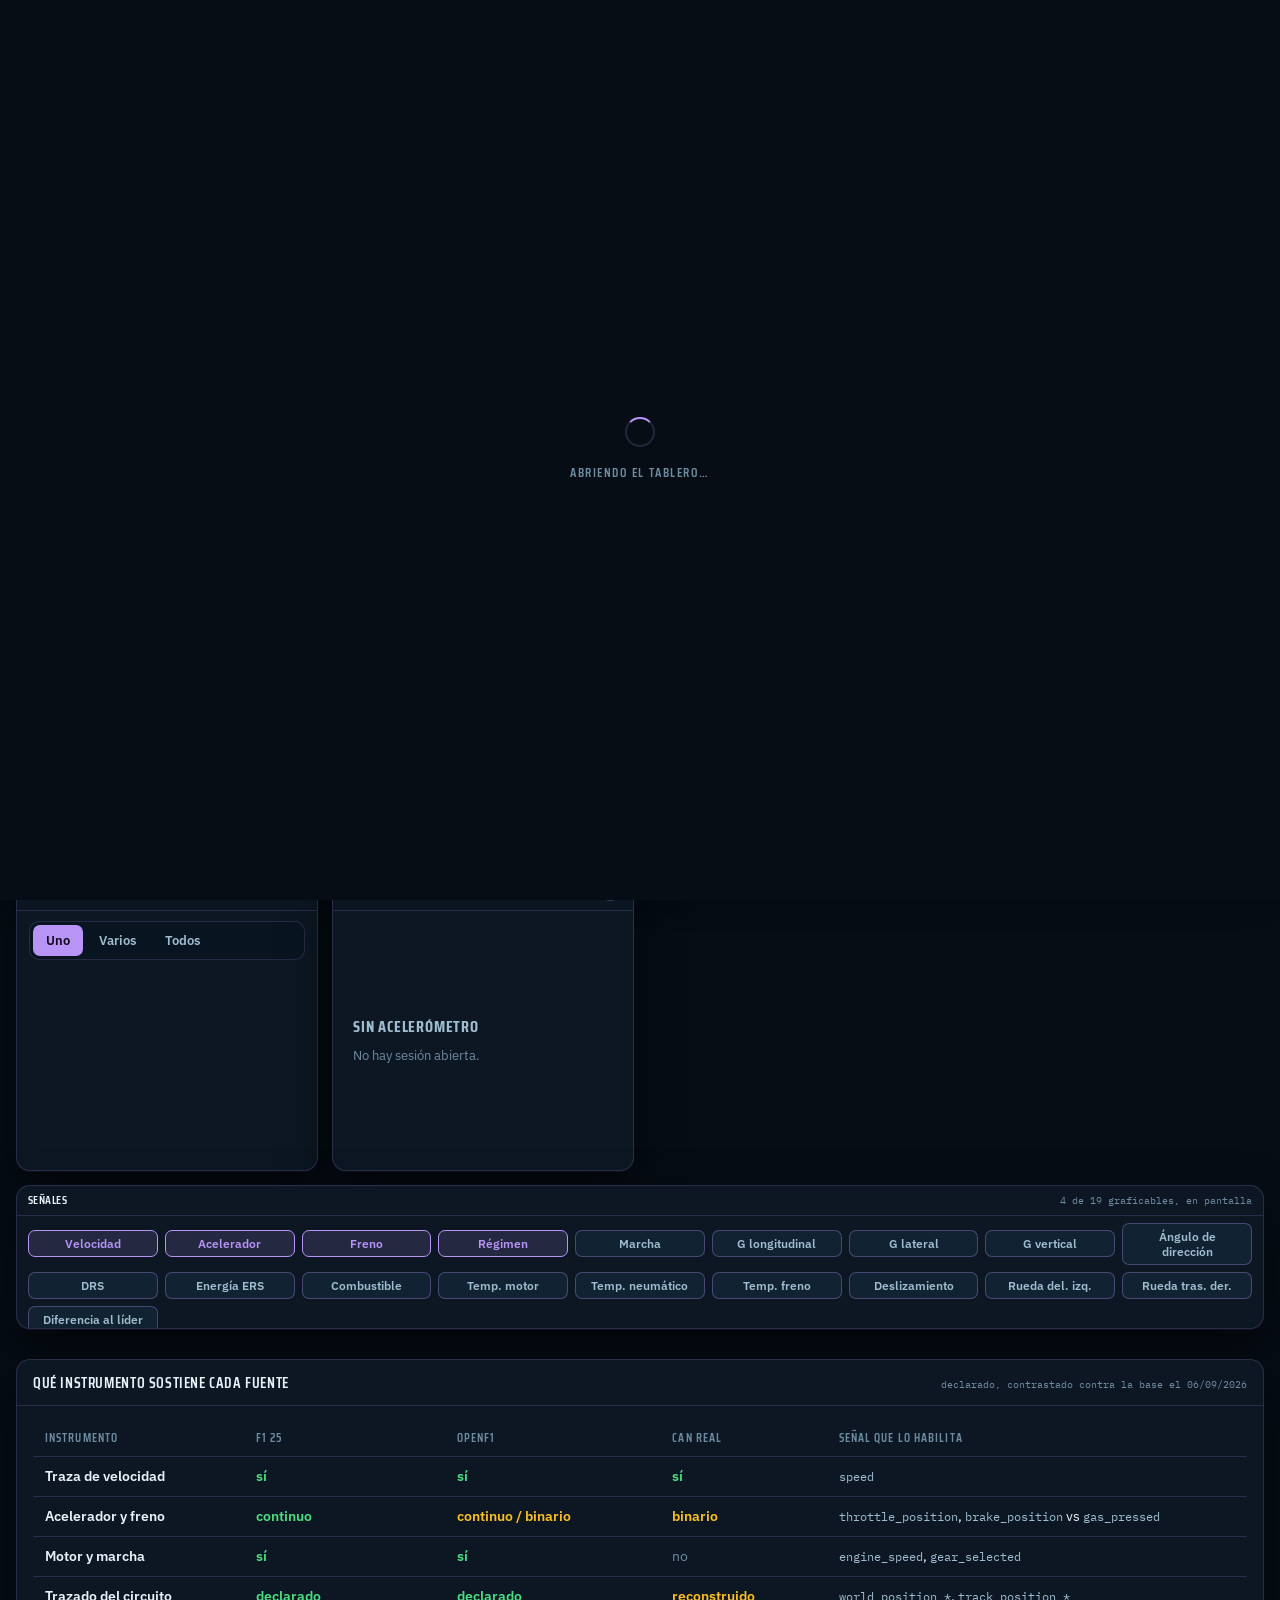
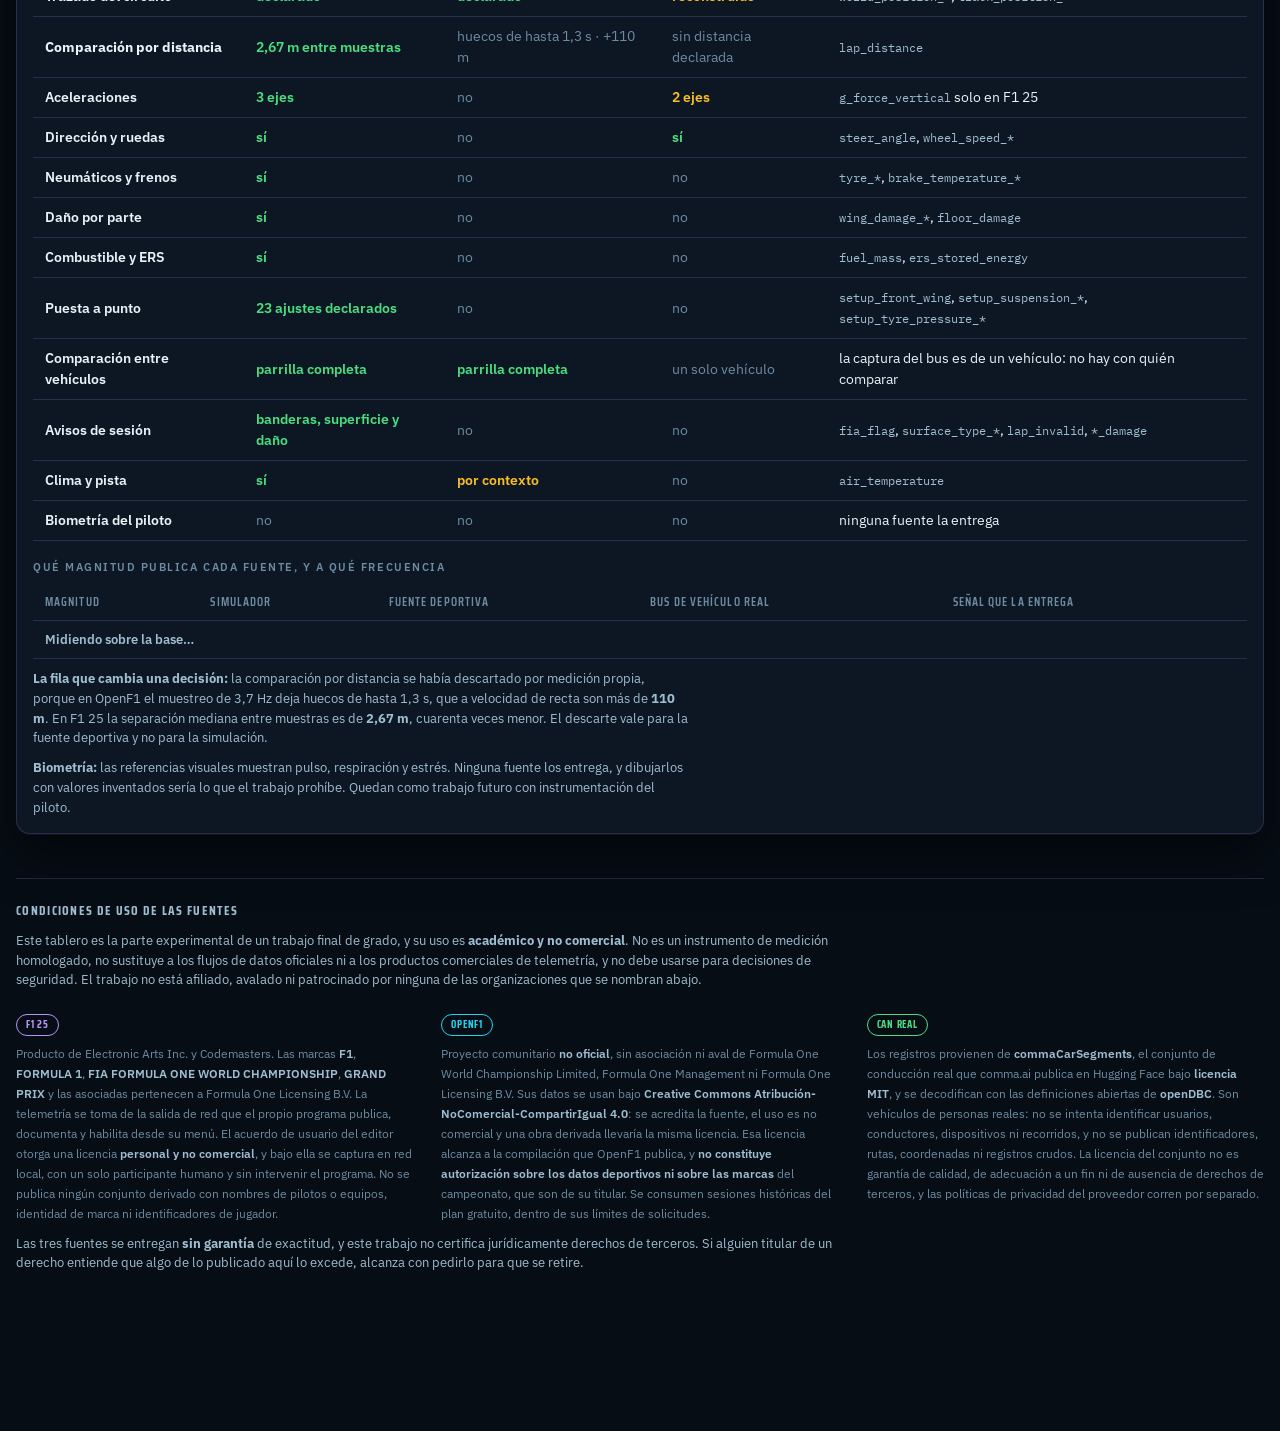
==== dashboard/index.html @ 6fd6920e "feat(tablero): the sector table, and the delta panel that never ran The sectors go in the pilot comp" ====
<!doctype html>
<html lang="es">
<head>
<meta charset="utf-8">
<meta name="viewport" content="width=device-width, initial-scale=1">
<title>Banco de instrumentos</title>
<link rel="stylesheet" href="https://fonts.googleapis.com/css2?family=Saira+Condensed:wght@500;600;700&family=IBM+Plex+Sans:wght@400;500;600&family=IBM+Plex+Mono:wght@400;500;600&display=swap">
<!-- LA HOJA SE PIDE CON VERSION, POR LA MISMA RAZON QUE EL GUION.
     El backend manda `Cache-Control: no-cache` ---ver `TableroQueSeRevalida`---
     y eso alcanza contra el cache del navegador. No alcanza contra la red de
     distribucion que hay delante: medido el 2026-09-12 sobre el sitio publico,
     la respuesta llega con `cache-control: max-age=14400`, o sea cuatro horas de
     hoja vieja puestas por el intermediario.

     Y una hoja vieja con un guion nuevo es **peor que todo viejo**: el guion
     escribe `--alto-de-fila` y anchos en unidades de ocho columnas, y la hoja
     vieja dibuja cuatro. Se vio asi: la regla aplicada decia
     «1.02fr 0.88fr 1.22fr 1.1fr» mientras el disco de la Raspberry y la
     respuesta de la API ya tenian la nueva.

     Una direccion que cambia no se puede servir de una entrada vieja. Se escribe
     con `document.write` y no creando el elemento a mano para conservar la
     semantica de la etiqueta que reemplaza: bloquea el analizador aca, en el
     encabezado, de modo que la pagina no se dibuja sin estilos. -->
<script>
  document.write('<li' + 'nk rel="stylesheet" href="styles.css?v=' + Date.now() + '">');
</script>
</head>
<body>

<!-- ================= EL VELO DE ARRANQUE =================
     Entre que la pagina pinta y que el tablero tiene algo que mostrar se ven
     veinte paneles vacios con rayas, y eso no se lee como «esta cargando»:
     se lee como un tablero roto.

     VIENE TAPADO EN EL MARCADO, no lo abre el guion. Si el velo naciera abierto
     y `app.js` lo cerrara, habria un destello de tablero vacio entre el primer
     pintado y la primera linea del guion, que es exactamente lo que se quiere
     evitar.

     EL TECHO ESTA ACA Y NO EN `app.js` A PROPOSITO. Un velo que solo `app.js`
     sabe levantar deja la pagina tapada para siempre el dia que ese archivo no
     cargue ---un error de red, un cambio que lo rompa--- y una pagina tapada es
     peor que una rota, porque no se ve que esta rota. Este guion es en linea:
     corre si o si, antes de pedir nada.
     ============================================================ -->
<div class="velo-arranque" id="velo-de-arranque" data-abierto="si"
     role="status" aria-live="polite">
  <div class="giro-arranque" aria-hidden="true"></div>
  <p>Abriendo el tablero…</p>
</div>
<script>
  setTimeout(function () {
    var v = document.getElementById("velo-de-arranque");
    if (!v) return;
    v.dataset.abierto = "no";
    v.hidden = true;
  }, 35000);
</script>

<div class="lienzo">

  <p class="aviso-descarga" id="aviso-descarga" role="status" aria-live="polite" data-visible="no"></p>

  <!-- La nota se lee una vez y despues estorba: cada pixel que ocupa es un
       pixel que le falta a la cabina, que tiene que entrar en la ventana.
       Queda a un clic, plegada. -->
  <!-- El estado de la conexion con la API. Es lo primero que hay que saber:
       si el tablero no puede hablar con el backend, todo lo demas es ruido. -->
  <p class="estado-api" id="estado-api" role="status" aria-live="polite" hidden></p>

  <div class="barra">
    <div class="marca">
      <p class="eyebrow" id="marca-eyebrow">Banco de instrumentos</p>
      <h1 id="marca-titulo">Sin sesión</h1>
    </div>
    <div class="grupo-control">
      <p class="eyebrow">Fuente</p>
      <div class="segmentado" id="sel-fuente" role="group" aria-label="Fuente de datos">
        <button type="button" data-fuente="f1" aria-pressed="true">F1 25</button>
        <button type="button" data-fuente="openf1" aria-pressed="false">OpenF1</button>
        <button type="button" data-fuente="can" aria-pressed="false">CAN real</button>
      </div>
    </div>
    <div class="grupo-control">
      <p class="eyebrow">Tema</p>
      <div class="segmentado" id="sel-tema" role="group" aria-label="Tema visual">
        <button type="button" data-tema="claro" aria-pressed="false">Claro</button>
        <button type="button" data-tema="oscuro" aria-pressed="true">Oscuro</button>
      </div>
    </div>
  </div>

  <!-- ciclo de vida del modo -->
  <div class="ciclo">
    <div class="estado-sesion">
      <span class="pastilla" id="pastilla-estado">sin datos</span>
      <span class="detalle" id="detalle-estado"></span>
    </div>
    <button class="boton" id="btn-accion" type="button"></button>
    <button class="boton secundario" id="btn-abrir" type="button">Abrir sesión guardada</button>
    <!-- Solo aparece cuando la sesion guarda mas de una adquisicion: dice cual
         etapa se esta mirando y sirve para cambiarla sin recargar. -->
    <button class="boton secundario" id="btn-corrida" type="button" hidden></button>
    <button class="boton secundario" id="btn-comparar" type="button">Comparar pilotos</button>
    <button class="boton peligro" id="btn-limpiar" type="button">Limpiar sesión</button>
    <!-- ORDENAR EL TABLERO. Entra en un modo aparte en vez de dejar arrastrar
         siempre: un panel que se mueve cuando uno queria hacer clic en el es
         peor que uno que no se mueve. Dentro del modo, «Guardar» escribe y
         «Cancelar» vuelve a lo de antes, que es lo que hace que probar no
         cueste nada. -->
    <button class="boton secundario" id="btn-editar-tablero" type="button"
            aria-pressed="false">Editar widgets</button>
    <button class="boton" id="btn-guardar-tablero" type="button" hidden>Guardar cambios</button>
    <!-- DESHACER Y REHACER. Cancelar vuelve al principio: veinte arrastres bien
         y uno mal cuestan los veintiuno. Esto devuelve un paso, que es lo que
         alguien quiere cuando se le fue la mano con el tirador. Se apagan en vez
         de esconderse: deshacer se aprieta varias veces seguidas y un boton que
         desaparece corre de sitio a los de al lado. -->
    <button class="boton secundario" id="btn-deshacer-tablero" type="button" hidden
            title="Deshacer el último cambio (Ctrl+Z)" aria-label="Deshacer">&#8630; Deshacer</button>
    <button class="boton secundario" id="btn-rehacer-tablero" type="button" hidden
            title="Rehacer (Ctrl+Mayús+Z)" aria-label="Rehacer">&#8631; Rehacer</button>
    <!-- Restablecer deja el borrador como viene de fabrica **sin guardarlo**:
         asi «Cancelar» tambien deshace el restablecer. -->
    <button class="boton secundario" id="btn-restablecer-tablero" type="button" hidden
            title="Volver a las posiciones y tamaños originales">Restablecer</button>
    <button class="boton secundario" id="btn-cancelar-tablero" type="button" hidden>Cancelar</button>
    <!-- LO QUE SE QUITO, PARA PODER TRAERLO. Es la contrapartida de que el panel
         quitado desaparezca de la grilla: sin esta lista, quitar seria
         irreversible desde la pantalla. Se llena desde `pintarQuitados` y no
         esta cuando no hay ninguno. -->
    <div class="quitados" id="widgets-quitados" hidden></div>
  </div>

  <!-- ============================================================
       A QUIEN ESCUCHAR
       ------------------------------------------------------------
       Solo aparece mientras se escucha, y solo cuando el juego ya dijo
       quienes corren: los nombres llegan en el paquete de participantes,
       unos segundos despues de que la sesion arranca, de modo que antes de
       eso no hay lista que ofrecer.
       ============================================================ -->
  <div class="elige-escucha" id="elige-escucha" hidden>
    <p class="eyebrow">A quién escuchar</p>
    <div class="pilotos-escucha" id="pilotos-escucha"></div>
    <span class="nota-escucha" id="nota-escucha"></span>
  </div>

  <!-- ============================================================
       TRANSPORTE
       ------------------------------------------------------------
       Una sesion guardada se recorre; un flujo en vivo, no. Son dos modos
       de uso distintos y la interfaz tiene que decir en cual esta: sin eso,
       quien mira no sabe si el numero que ve esta pasando ahora o paso el
       martes, que es la diferencia entre operar y analizar.
       ============================================================ -->
  <div class="transporte" id="transporte" data-modo="reproduccion">

    <!-- Modo reproduccion: la sesion se recorre. -->
    <div class="mandos" id="mandos-reproduccion">
      <button class="boton-transporte" id="tr-atras" type="button"
              title="Retroceder 10 segundos" aria-label="Retroceder 10 segundos">
        <svg viewBox="0 0 16 16" aria-hidden="true"><path d="M13 3 L6 8 L13 13 Z M4 3 v10" /></svg>
      </button>
      <button class="boton-transporte grande" id="tr-play" type="button"
              aria-label="Reproducir" aria-pressed="false">
        <svg viewBox="0 0 16 16" aria-hidden="true" id="icono-play"><path d="M4 2 L14 8 L4 14 Z" /></svg>
      </button>
      <button class="boton-transporte" id="tr-adelante" type="button"
              title="Adelantar 10 segundos" aria-label="Adelantar 10 segundos">
        <svg viewBox="0 0 16 16" aria-hidden="true"><path d="M3 3 L10 8 L3 13 Z M12 3 v10" /></svg>
      </button>

      <div class="linea-tiempo">
        <!-- Diez mil pasos y no mil: sobre una sesion de treinta y cinco
             minutos, mil pasos hacen que el cursor salte una vez cada dos
             segundos en vez de deslizarse. -->
        <input type="range" id="tr-cabezal" min="0" max="10000" value="0" step="1"
               aria-label="Posición en la sesión">
        <div class="marcas-tiempo" id="marcas-tiempo"></div>
      </div>

      <div class="reloj">
        <b id="tr-posicion">0 m</b>
        <span id="tr-total"></span>
      </div>

      <!-- Una carrera de veintidos vueltas dura treinta y cinco minutos: a 1×
           nadie la mira entera. 10× la deja en tres minutos y medio, que es
           el paso al que se busca «donde pasó algo». 0,5× es el contrario:
           el paso al que se mira una frenada. -->
      <!-- Cuanto del pasado se ve en cada grafico. Vive en la barra de
           reproduccion porque es una decision sobre el tiempo, como la
           velocidad: una dice a que ritmo avanza, la otra cuanto se recuerda. -->
      <div class="segmentado" id="tr-ventana" role="group" aria-label="Ventana de los gráficos">
        <button type="button" data-ventana="300" aria-pressed="false">300 m</button>
        <button type="button" data-ventana="1200" aria-pressed="true">1,2 km</button>
        <button type="button" data-ventana="3000" aria-pressed="false">3 km</button>
        <button type="button" data-ventana="0" aria-pressed="false">vuelta</button>
      </div>

      <div class="segmentado" id="tr-velocidad" role="group" aria-label="Velocidad de reproducción">
        <button type="button" data-vel="0.5" aria-pressed="false">0,5×</button>
        <button type="button" data-vel="1" aria-pressed="true">1×</button>
        <button type="button" data-vel="2" aria-pressed="false">2×</button>
        <button type="button" data-vel="4" aria-pressed="false">4×</button>
        <button type="button" data-vel="10" aria-pressed="false">10×</button>
      </div>
    </div>

    <!-- Modo en vivo: no hay nada que recorrer. -->
    <div class="mandos vivo" id="mandos-vivo">
      <span class="senal-vivo"><i></i>En vivo</span>
      <span class="detalle-vivo" id="detalle-vivo"></span>
      <span class="nota-vivo">Un flujo en vivo no se rebobina: lo que pasó ya se
        está guardando y se puede recorrer después, desde «Abrir sesión guardada».</span>
    </div>

    <div class="mandos vacio" id="mandos-vacio">
      <span class="detalle-vivo">Sin sesión abierta. Elegí una guardada o empezá a escuchar.</span>
    </div>

    <!-- Fuera de los tres modos: la cabina se amplía se esté reproduciendo,
         escuchando en vivo o sin sesión. -->
    <button class="boton-transporte cabina-completa" id="btn-cabina" type="button"
            aria-pressed="false" title="Ver en pantalla completa"
            aria-label="Pantalla completa">
      <svg viewBox="0 0 16 16" aria-hidden="true" fill="none" stroke="currentColor"
           stroke-width="1.6" stroke-linecap="round" stroke-linejoin="round">
        <path d="M2 6 V2 h4 M14 6 V2 h-4 M2 10 v4 h4 M14 10 v4 h-4"></path>
      </svg>
    </button>
  </div>

  <!-- ============================================================
       UNA SOLA GRILLA
       ------------------------------------------------------------
       Antes habia tres columnas fijas y un panel apilado con todos los
       canales juntos. Eso obligaba a leer los graficos en una sola
       tira y dejaba el resto de los instrumentos lejos.

       Ahora todo ---auto, circuito, clima, medidores y un grafico por
       senal--- son celdas de la misma grilla. Los graficos quedan
       repartidos entre los demas instrumentos, y cuantos hay lo decide
       la fuente: la simulacion llena la grilla, el bus la deja corta.
       ============================================================ -->
  <!-- ============================================================
       LA CABINA
       ------------------------------------------------------------
       QUE TIENE QUE ENTRAR EN UNA PANTALLA.

       Mientras la sesion se reproduce, lo que se lee no es un panel: es la
       relacion entre varios. Una salida de pista se entiende mirando a la vez
       donde estaba el vehiculo, que decia el acelerometro, que hizo el
       acelerador y que aviso salto. Si para ver esas cuatro cosas hay que
       desplazar la pagina, cuando se llega a la cuarta ya paso el momento: la
       lectura en tiempo real deja de ser posible y el tablero se convierte en
       un archivo que se hojea.

       Por eso estas cuatro ---trazado, graficos, aceleraciones y avisos, mas
       el cronometraje que las ubica--- entran juntas en un alto fijo, atado a
       la altura de la ventana. Todo lo que se consulta de a ratos ---el
       esquema del vehiculo, el banco de motor, el clima, la lista de
       vehiculos--- queda abajo, donde se lo busca cuando hace falta.

       El boton «Cabina completa» de la barra la lleva a ocupar la ventana
       entera, para cuando lo unico que se esta haciendo es mirar la carrera.
       ============================================================ -->
  <!-- UN SOLO TABLERO, DE CUATRO COLUMNAS Y FILAS DE ALTO FIJO.
       Habia dos contenedores: la cabina ---ajustada a la ventana para que nada
       scrollease--- y el tablero de abajo. Ahora son uno y editable: cada panel
       declara cuantas columnas y cuantas filas ocupa, y eso se guarda.

       EL ALTO SIGUE SIENDO IMPUESTO, Y ES A PROPOSITO. Sesenta y nueve reglas
       de estilo viven dentro de estos paneles diciendo `flex: 1`,
       `min-height: 0` o `height: 100%`, que es la forma de escribir «lleno el
       alto que me den». Estan asi porque la cabina repartia el alto de la
       ventana. Con filas de alto libre ese alto no existe y esas reglas
       colapsan o desbordan ---medido: el trazado pedia 313 px en una fila de
       145---. Lo que cambio no es que haya un alto impuesto: es que ahora lo
       elige quien mira, en filas.

       La clase `cabina` se conserva porque esas mismas reglas dependen de ella
       y son aspecto, no ubicacion. Renombrarla habria sido reescribirlas para
       no cambiar nada de lo que se ve. -->
  <div class="cabina rejilla-editable" id="tablero" data-pantalla="normal">

    <!-- Dónde está y en qué vuelta va. -->
    
      <section class="instrumento pista en-cabina" data-panel="trazado">
      <header><h2>Trazado</h2><span class="fuente-canal" id="canal-pista"></span>
        <span class="acciones-grafico">
          <button class="boton-icono" id="btn-ampliar-trazado" type="button"
                  title="Ampliar el trazado" aria-label="Ampliar el trazado">
            <svg viewBox="0 0 16 16" fill="none" stroke="currentColor" stroke-width="1.6"
                 stroke-linecap="round" stroke-linejoin="round">
              <path d="M9.5 2 h4.5 v4.5 M6.5 14 H2 V9.5 M14 2 L9 7 M2 14 L7 9"></path>
            </svg>
          </button>
        </span></header>
      <div class="cuerpo-instrumento">
        <svg viewBox="0 0 360 170" role="img"
             aria-label="Trazado real del circuito, acostado sobre su eje principal">
          <path class="trazado" id="linea-pista" d=""></path>
          <g id="marcas-pista"></g>
        </svg>
        <div class="leyenda-curvas" id="leyenda-curvas"></div>
        <!-- Con que señal se pinta el recorrido, cuando la forma es derivada.
             Vacío y oculto en las fuentes que traen un circuito medido. -->
        <!-- Lo unico que permite contrastar una forma que sale de integrar: el
             ancho de via que deducen la guiñada y las cuatro ruedas por
             separado. Vacio y oculto cuando la forma es medida. -->
        <p class="validacion-forma" id="validacion-recorrido"></p>
        <div class="elige-senal-recorrido" id="elige-senal-recorrido" role="group"
             aria-label="Señal con la que se pinta el recorrido"></div>
        <p class="leyenda-recorrido" id="leyenda-recorrido"></p>
        <div class="globo-curva" id="globo-curva" role="tooltip" hidden></div>
      </div>
    </section>

      <section class="instrumento clima-mini" data-panel="clima" data-necesita="air_temperature">
      <header><h2>Clima y pista</h2></header>
      <div class="cuerpo-instrumento"><div class="clima" id="clima"></div></div>
      <div class="capa-ausente"><strong>Sin clima</strong><span id="motivo-clima"></span></div>
    </section>
    

    <!-- ============================================================
         MOTOR Y ENERGIA, EN COLUMNA
         ------------------------------------------------------------
         Cruzaba el pie de la cabina de lado a lado para mostrar ocho
         numeros: mil cuatrocientos pixeles de ancho ocupados por cuatro
         medidores chicos y cuatro barras, con aire entre medio. En una
         columna los mismos ocho numeros entran holgados, y la linea que
         desocupa ---la de abajo, entera--- se la quedan los graficos, que
         es lo que se mira mientras la sesion corre.
         ============================================================ -->
    
      <section class="instrumento panel-motor" data-panel="motor" data-necesita="engine_speed">
      <header><h2>Motor y energía</h2><span class="fuente-canal" id="canal-motor"></span></header>
      <div class="cuerpo-instrumento">
        <!-- LOS DOS RELOJES SE FUERON A SU PROPIO PANEL, aca abajo. Vivian en el
             medio de este, entre las barras, y compartian el ancho con ellas:
             dos arcos de cien pixeles al lado de siete tiras de texto. Un arco
             sirve para mirarlo **de reojo** ---la posicion de la aguja se
             entiende sin leer--- y para eso necesita tamaño, que es lo que no
             tenia. Quedan las tiras, que es lo que se lee con la cifra. -->
        <div class="banco-motor">
          <div class="barras-medidas" id="barras-izq"></div>
          <div class="barras-medidas" id="barras-der"></div>
        </div>
      </div>
      <div class="capa-ausente"><strong>Sin datos de motor</strong><span id="motivo-motor"></span></div>
    </section>

      <!-- ============================================================
           LOS DOS RELOJES, SOLOS EN UNA CELDA CUADRADA
           ------------------------------------------------------------
           Regimen y velocidad son las dos señales que se miran mientras se
           conduce, y las unicas que se leen por la posicion de la aguja en vez
           de por la cifra. En una celda de 1x1 ---un cuadrado--- entran los dos
           grandes, que es lo que un arco necesita para servir de algo.

           PIDE `speed` Y NO `engine_speed`. El panel de motor pide el regimen, y
           con eso el bus ---que no lo publica--- se quedaba sin ninguno de los
           dos relojes, incluido el de velocidad, que si tiene. Este panel existe
           por los dos: alcanza con que haya uno.
           ============================================================ -->
      <section class="instrumento panel-medidores" data-panel="medidores" data-necesita="speed">
      <header><h2>Régimen y velocidad</h2><span class="fuente-canal" id="canal-medidores"></span></header>
      <div class="cuerpo-instrumento">
        <div class="fila-medidores" id="fila-medidores"></div>
        <!-- LA MARCHA VA CON LOS RELOJES, y es la tercera cosa que se mira
             mientras se conduce. Vivia entre las siete tiras del panel de motor,
             donde se lee igual que el combustible o la temperatura de frenos: es
             decir, cuando alguien va a buscarla. Acá está donde ya se esta
             mirando. Los ocho segmentos son las ocho marchas ---un segmento por
             marcha se lee como una posicion, no como una proporcion--- y por eso
             no es una barra mas. -->
        <div class="barras-medidas marcha-con-relojes" id="marcha-relojes"></div>
      </div>
    </section>

    

    <!-- El vehículo, con sus cuatro esquinas alrededor. -->
    
      <section class="instrumento en-cabina" data-panel="vehiculo" data-necesita="tyre_temperature_surface_front_left">
      <!-- ============================================================
           DE QUE PILOTO ES ESTE VEHICULO
           ------------------------------------------------------------
           El panel mostraba temperaturas, presiones y daño sin decir de
           quien: se daba por hecho que del primero de la lista. Pero quien
           conduce elige con quien corre, y una captura hecha con Norris
           mostraba los datos rotulados como si fueran de Verstappen. El
           piloto propio se declara y se elige aca, que es donde se ve su
           vehiculo.
           ============================================================ -->
      <header>
        <h2>Vehículo</h2>
        <!-- Sin la palabra «Piloto» al lado: el cronometraje ya escribe el
             nombre, y en un encabezado angosto ese rotulo le quitaba al
             selector el ancho que necesita. Queda en la etiqueta accesible. -->
        <label class="elige-propio" for="sel-propio">
          <select id="sel-propio" aria-label="Piloto propio, del que hay telemetría"></select>
        </label>
      </header>
      <div class="cuerpo-instrumento">
        <div class="esquema-auto">
          <div class="esquina" data-esquina="front_left"></div>
          <div class="silueta">
            <svg viewBox="0 0 122 196" role="img"
                 aria-label="Vista superior del vehículo con neumáticos, frenos y partes dañadas">
              <g id="p-suspension" stroke-linecap="round">
                <path d="M48 62 L26 56 M48 70 L26 74 M74 62 L96 56 M74 70 L96 74"></path>
                <path d="M46 150 L26 146 M46 158 L26 164 M76 150 L96 146 M76 158 L96 164"></path>
              </g>
              <path id="p-ala-del" d="M12 12 h98 a4 4 0 0 1 4 4 v9 a4 4 0 0 1 -4 4 h-98 a4 4 0 0 1 -4 -4 v-9 a4 4 0 0 1 4 -4 z"></path>
              <path id="p-ala-del-2" d="M8 29 h10 v13 h-10 z M104 29 h10 v13 h-10 z"></path>
              <path id="p-morro" d="M54 26 h14 l6 40 h-26 z"></path>
              <path id="p-pontones" d="M30 92 q0 -14 14 -14 h34 q14 0 14 14 v34 q0 10 -8 14 l-10 5 h-26 l-10 -5 q-8 -4 -8 -14 z"></path>
              <path id="p-piso" d="M38 140 h46 l-5 26 h-36 z"></path>
              <path id="p-cuerpo" d="M50 60 h22 q6 0 6 8 v92 q0 6 -5 6 h-24 q-5 0 -5 -6 v-92 q0 -8 6 -8 z"></path>
              <path id="p-halo" d="M50 86 q11 -9 22 0" fill="none"></path>
              <ellipse id="p-habitaculo" cx="61" cy="103" rx="8" ry="15"></ellipse>
              <path id="p-ala-tras" d="M26 170 h70 a3 3 0 0 1 3 3 v10 a3 3 0 0 1 -3 3 h-70 a3 3 0 0 1 -3 -3 v-10 a3 3 0 0 1 3 -3 z"></path>
              <path id="p-ala-tras-2" d="M20 166 h8 v24 h-8 z M94 166 h8 v24 h-8 z"></path>
              <rect class="rueda" data-esquina-svg="front_left"  x="6"  y="46"  width="20" height="34" rx="6"></rect>
              <rect class="rueda" data-esquina-svg="front_right" x="96" y="46"  width="20" height="34" rx="6"></rect>
              <rect class="rueda" data-esquina-svg="rear_left"   x="4"  y="140" width="22" height="36" rx="6"></rect>
              <rect class="rueda" data-esquina-svg="rear_right"  x="96" y="140" width="22" height="36" rx="6"></rect>
              <g id="frenos">
                <rect class="freno" data-freno="front_left"  x="11" y="56"  width="10" height="14" rx="3"></rect>
                <rect class="freno" data-freno="front_right" x="101" y="56" width="10" height="14" rx="3"></rect>
                <rect class="freno" data-freno="rear_left"   x="10" y="150" width="10" height="16" rx="3"></rect>
                <rect class="freno" data-freno="rear_right"  x="102" y="150" width="10" height="16" rx="3"></rect>
              </g>
            </svg>
            <div class="bloque-dano">
              <p class="eyebrow">Daño declarado por el vehículo</p>
              <div class="leyenda-dano" id="leyenda-dano"></div>
            </div>
          </div>
          <div class="esquina" data-esquina="front_right"></div>
          <div class="esquina" data-esquina="rear_left"></div>
          <div></div>
          <div class="esquina" data-esquina="rear_right"></div>
        </div>
      </div>
      <div class="capa-ausente"><strong>Sin neumáticos ni daño</strong><span id="motivo-auto"></span></div>
    </section>
    

    <!-- En qué vuelta va, y lo que interrumpió la lectura. -->
    
      <!-- ============================================================
           DONDE SE CAMBIA DE PILOTO
           ------------------------------------------------------------
           El selector vive en el encabezado del panel «Vehiculo», que es
           donde se lo busca. En una fuente que no muestra ese panel ---OpenF1
           no publica neumaticos ni daño--- se iria con el la unica forma de
           elegir piloto, asi que en ese caso el tablero lo pasa a este
           encabezado: ver `sacarLosPanelesQueLaFuenteNoLlena`. Es el mismo
           control que se mueve, no un segundo selector.
           ============================================================ -->
      <section class="instrumento vertical en-cabina" data-panel="cronometraje">
      <header>
        <h2>Cronometraje</h2>
      </header>
      <dl class="tira-cronometraje">
        <div><dt>Piloto</dt><dd class="destacado" id="crono-piloto">—</dd></div>
        <div><dt>Posición</dt><dd id="crono-posicion">—</dd></div>
        <div><dt>Vuelta</dt><dd id="crono-vuelta">—</dd></div>
        <div><dt>Cronómetro</dt><dd id="crono-tiempo">—</dd></div>
        <div><dt>Al líder</dt><dd id="crono-diferencia">—</dd></div>
      </dl>
      <p class="pie-instrumento" id="crono-cobertura"></p>
    </section>
      <!-- ESTE PANEL NO DEPENDE DE UNA SEÑAL, Y DEPENDIA DE LA EQUIVOCADA.
           Llevaba `data-necesita="tyre_temperature_surface_front_left"`, que
           es la temperatura de un neumatico y no tiene nada que ver con los
           avisos: era una copia del panel de al lado. Sobre una fuente sin
           neumaticos eso tapaba el panel con la capa de ausencia, de modo
           que el encabezado contaba «5 graves · 13 leves» mientras el cuerpo
           decia «sin avisos». Lo que llena este panel es una lista, y cuando
           esta vacia el propio cuerpo lo explica con sus palabras. -->
      <section class="instrumento panel-avisos en-cabina" data-panel="avisos">
      <header>
        <h2>Avisos</h2>
        <span class="fuente-canal" id="canal-avisos"></span>
        <span class="con-ayuda">
          <button class="btn-ayuda" type="button" aria-describedby="ayuda-avisos">?</button>
          <span class="panel-ayuda" id="ayuda-avisos" role="tooltip">
          <b>Cada aviso declara el canal que lo dispara.</b> Un aviso es una
          afirmación sobre lo que ocurrió, y una afirmación sin su origen no se
          puede discutir. Una condición que no se cumple con claridad no se
          anota: anotar de más sería peor que no anotar, porque un sistema que
          declara incidentes que no ocurrieron pierde la confianza que los
          ciertos le darían. Los más recientes van arriba.
          </span>
        </span>
      </header>
      <div class="cuerpo-instrumento">
        <div class="linea-avisos" id="lista-avisos"></div>
      </div>
      <!-- Que puede llegar a anotar esta fuente. Estaba dentro de la capa de
           ausencia, o sea que solo se leia cuando el panel estaba tapado; es
           justamente lo que hace falta para interpretar la lista cuando la
           lista existe. -->
      <p class="pie-instrumento" id="motivo-avisos"></p>
    </section>
    

    <!-- ============================================================
         LOS GRAFICOS NO ESTAN ACA, Y ES A PROPOSITO
         ------------------------------------------------------------
         Habia un `div` que los juntaba a todos en una linea a lo ancho. Se
         movian y se estiraban los cuatro juntos, o sea que no se movia
         ninguno: eran una celda sola disfrazada de cuatro.

         Ahora cada grafico es una celda del tablero por derecho propio, con
         su `data-panel`, y por eso no se pueden escribir aca: cuantos hay lo
         decide el panel de señales mientras la sesion corre, y cuales puede
         dar cada fuente no es el mismo numero. Los crea
         `asegurarGraficosChicos`, que los cuelga de este mismo contenedor.
         ============================================================ -->

  <!-- ============================================================
       LO QUE SE CONSULTA, NO LO QUE SE VIGILA
       ------------------------------------------------------------
       Aca abajo vive todo lo que se mira **cuando surge la pregunta**, no
       mientras la sesion corre: que canales dibujar, como quedo la huella
       de aceleraciones de la vuelta, que vehiculos hay en sesion y que
       clima hacia.

       Las aceleraciones bajaron por pedido, y el criterio se sostiene: el
       diagrama de fricción es una figura que se lee **acumulada** ---la
       forma que dejo la vuelta entera--- y no un valor que cambie de un
       segundo al otro. Es analisis, no vigilancia. Ademas, arriba solo
       cabia en un circulo de ochenta pixeles, que es no mostrarlo.
       ============================================================ -->
    <!-- Los tres a la par: quien esta en sesion, como quedo la huella de
         aceleraciones y que señales se grafican arriba. Los tres se
         consultan, ninguno se vigila. -->
    <section class="instrumento" data-panel="vehiculos">
      <header><h2>Vehículos</h2><span class="fuente-canal" id="canal-autos"></span></header>
      <div class="cuerpo-instrumento">
        <div class="segmentado" id="sel-alcance" role="group" aria-label="Cuántos vehículos">
          <button type="button" data-alcance="1" aria-pressed="true">Uno</button>
          <button type="button" data-alcance="varios" aria-pressed="false">Varios</button>
          <button type="button" data-alcance="todos" aria-pressed="false">Todos</button>
        </div>
        <div class="lista-autos" id="lista-autos"></div>
      </div>
    </section>
    <section class="instrumento vertical abajo" data-panel="aceleraciones" data-necesita="glat">
      <header>
        <h2>Aceleraciones</h2>
        <span class="fuente-canal" id="canal-g"></span>
        <span class="con-ayuda">
          <button class="btn-ayuda" type="button" aria-describedby="ayuda-g">?</button>
          <span class="panel-ayuda" id="ayuda-g" role="tooltip">
          <b>Cómo se lee.</b> El bloque de color dice <b>de dónde empuja el
          vehículo en este instante y cuánto</b>: hacia dónde está es la
          dirección ---frenada arriba, tracción abajo, y a los costados según a
          qué lado se gire--- y cuán lejos del centro está es la magnitud. La
          cifra del medio es esa magnitud, sin importar la dirección. El color
          pasa a alerta y a crítico cerca del borde de la escala. La escala se
          ajusta a la vuelta y cada círculo dice cuánto vale, porque lo que
          empuja a un coche de calle en autopista y a uno de carrera en una curva
          rápida no entra en el mismo dibujo. <b>Un piloto que aprovecha el vehículo
          llena el borde</b>: las zonas vacías son maniobras que el neumático
          permitía y no se pidieron.
          </span>
        </span>
      </header>
      <div class="cuerpo-instrumento">
        <div class="ejes-g">
          <svg viewBox="0 0 180 180" role="img"
               aria-label="Diagrama de aceleracion lateral contra longitudinal">
            <defs>
              <radialGradient id="veta-g" cx="50%" cy="50%" r="50%">
                <stop offset="0%" stop-color="var(--acento)" stop-opacity="0.16"></stop>
                <stop offset="100%" stop-color="var(--acento)" stop-opacity="0"></stop>
              </radialGradient>
              <linearGradient id="trazo-g" x1="0" y1="0" x2="1" y2="1">
                <stop offset="0%" stop-color="var(--acento)"></stop>
                <stop offset="100%" stop-color="var(--auto-3)"></stop>
              </linearGradient>
            </defs>
            <circle cx="90" cy="90" r="68" fill="url(#veta-g)"></circle>
            <!-- LOS TRES ANILLOS SON TERCIOS DEL RADIO CON EL QUE SE DIBUJAN LOS
                 PUNTOS, y cada uno lleva su valor. Estaban en 27, 54 y 80
                 mientras los datos se trazan a 68: el de afuera marcaba una
                 circunferencia por la que ningun dato pasa, y el numero de la
                 escala señalaba ahi. Ahora el anillo de afuera **es** el borde,
                 y los de adentro un tercio y dos tercios de el. -->
            <circle class="rejilla-g" cx="90" cy="90" r="68"></circle>
            <circle class="rejilla-g" cx="90" cy="90" r="45.33"></circle>
            <circle class="rejilla-g" cx="90" cy="90" r="22.67"></circle>
            <line class="rejilla-g" x1="90" y1="6" x2="90" y2="174"></line>
            <line class="rejilla-g" x1="6" y1="90" x2="174" y2="90"></line>
            <text class="rotulo-g" x="90" y="16" text-anchor="middle">FRENADA</text>
            <text class="rotulo-g" x="90" y="172" text-anchor="middle">TRACCION</text>
            <text class="rotulo-g" x="14" y="94">IZQ</text>
            <text class="rotulo-g" x="166" y="94" text-anchor="end">DER</text>
            <!-- CUANTO VALE CADA ANILLO. La escala se ajusta a la vuelta ---de
                 0,05 a 6 g, por pasos redondos---, asi que sin estos numeros el
                 dibujo no dice nada de cuanto empuja: la misma figura sirve para
                 un coche de calle en autopista y para uno de carrera en una
                 curva rapida. Van sobre la diagonal de arriba a la izquierda,
                 que es donde no pisan ni los ejes ni los rotulos de sentido. -->
            <!-- EL BLOQUE DE LA FUERZA DEL INSTANTE, como lo dibuja F1 TV: un
                 tramo grueso de arco apoyado a la distancia que la fuerza
                 tiene. Hacia donde esta es de donde empuja; cuan lejos del
                 centro, cuanta. -->
            <path class="bloque-g" id="bloque-g"></path>
            <!-- Los rotulos van despues del bloque: dibujados antes, el bloque
                 les pasaba por encima al llegar a su anillo. -->
            <text class="escala-g" id="escala-g-1" x="74" y="77" text-anchor="middle"></text>
            <text class="escala-g" id="escala-g-2" x="58" y="61" text-anchor="middle"></text>
            <text class="escala-g" id="escala-g-3" x="42" y="45" text-anchor="middle"></text>
            <!-- LA CIFRA EN EL MEDIO, SOBRE SU PLACA. Dice el modulo ---cuanta
                 fuerza hay, venga de donde venga---, que es lo que el dibujo no
                 puede decir con una forma.

                 LA PLACA NO ES ADORNO: el centro es el unico sitio que el
                 bloque no ocupa, pero la estela **si** pasa por ahi, y sin fondo
                 la cifra quedaba cruzada por el trazo de la vuelta. Se probo sin
                 ella: con 30 px de cuerpo tapaba media estela y aun asi se leia
                 mal. Chica y sobre fondo se lee, y deja ver el dibujo. -->
            <rect class="placa-g" id="placa-g" x="66" y="79" width="48" height="22" rx="5"></rect>
            <text class="cifra-g" id="cifra-g" x="97" y="95" text-anchor="end"></text>
            <text class="unidad-cifra-g" id="unidad-cifra-g" x="99" y="95">g</text>
          </svg>
          <dl class="lista-canales" id="canales-g"></dl>
        </div>

      </div>
      <div class="capa-ausente"><strong>Sin acelerómetro</strong><span id="motivo-g"></span></div>
    </section>
    <!-- ============================================================
         LA PUESTA A PUNTO CON LA QUE SE RODO
         ------------------------------------------------------------
         El menu del juego publica valores intermedios mientras alguien lo
         navega. Un paquete se declara asentado solamente cuando despues aparece
         una muestra con el vehiculo en marcha: asi se distingue lo observado de lo que llego a
         la pista. La referencia externa se muestra al lado y declara su alcance;
         no se presenta como un optimo.
         ============================================================ -->
    <section class="instrumento" data-panel="puesta" data-necesita="setup_front_wing">
      <header>
        <h2>Puesta a punto</h2>
        <span class="fuente-canal" id="canal-puesta"></span>
      </header>
      <div class="cuerpo-instrumento">
        <dl class="lista-canales" id="lista-puesta"></dl>
        <p class="nota" id="nota-puesta"></p>
        <p class="nota" id="referencia-puesta"></p>
      </div>
      <div class="capa-ausente">
        <strong>Sin puesta a punto</strong>
        <span id="motivo-puesta"></span>
      </div>
    </section>

    <section class="instrumento barra-canales" data-panel="senales">
      <header>
        <h2>Señales</h2>
        <span class="fuente-canal" id="canal-traza"></span>
      </header>
      <div class="cuerpo-instrumento">
        <div class="controles-traza" id="controles-traza"></div>
        <p class="nota" id="nota-traza"></p>
      </div>
    </section>

  </div>

  <!-- La tabla de disponibilidad es una conclusion sobre lo de arriba, no una
       celda mas de la grilla: se separa para que se lea como cierre. -->
  <div class="tablero cierre">
    <section class="instrumento ancho-total">
      <header><h2>Qué instrumento sostiene cada fuente</h2><span class="fuente-canal">declarado, contrastado contra la base el 06/09/2026</span></header>
      <div class="cuerpo-instrumento">
        <div class="envoltura-tabla">
          <!-- ============================================================
               DOS TABLAS, PORQUE SON DOS PREGUNTAS
               ------------------------------------------------------------
               Esta dice **que puede mostrar cada fuente**: instrumentos, con
               los matices que no son un si o un no ---«continuo / binario»,
               «23 ajustes declarados», «un solo vehiculo»---. Es una lectura
               del dominio y se escribe.

               La de abajo dice **que magnitud fisica publica cada una**, con su
               unidad y su frecuencia medidas sobre la base.

               ESTABAN LAS DOS EN EL MISMO HUECO. `pintarMatriz` reemplazaba
               encabezado y cuerpo de esta tabla con la otra, incluido el titulo
               de la primera columna ---«Instrumento» pasaba a «Magnitud»---: se
               veia una tabla y un segundo despues otra, con catorce filas que no
               eran las mismas catorce. Se perdian cuatro capacidades que solo
               esta declara ---puesta a punto, clima, avisos y comparacion entre
               vehiculos--- porque no son magnitudes fisicas y la medicion no las
               conoce. Y se perdia el `data-panel` de seis filas, que es lo que
               ata cada instrumento al panel del tablero.
               ============================================================ -->
          <table class="disponibilidad instrumentos">
            <!-- Las filas de los instrumentos que alguna fuente esconde llevan el
                 nombre del panel: es el unico registro que queda de lo que esa
                 fuente no sostiene una vez que el panel no esta en pantalla, y
                 una prueba comprueba que el registro exista. -->
            <thead><tr><th>Instrumento</th><th>F1 25</th><th>OpenF1</th><th>CAN real</th><th>Señal que lo habilita</th></tr></thead>
            <tbody>
              <tr><td>Traza de velocidad</td><td class="si">sí</td><td class="si">sí</td><td class="si">sí</td><td><code>speed</code></td></tr>
              <tr><td>Acelerador y freno</td><td class="si">continuo</td><td class="parcial">continuo / binario</td><td class="parcial">binario</td><td><code>throttle_position</code>, <code>brake_position</code> vs <code>gas_pressed</code></td></tr>
              <tr><td>Motor y marcha</td><td class="si">sí</td><td class="si">sí</td><td class="no">no</td><td><code>engine_speed</code>, <code>gear_selected</code></td></tr>
              <tr><td>Trazado del circuito</td><td class="si">declarado</td><td class="si">declarado</td><td class="parcial">reconstruido</td><td><code>world_position_*</code>, <code>track_position_*</code></td></tr>
              <tr><td><b>Comparación por distancia</b></td><td class="si">2,67 m entre muestras</td><td class="no">huecos de hasta 1,3 s · +110 m</td><td class="no">sin distancia declarada</td><td><code>lap_distance</code></td></tr>
              <tr data-panel="aceleraciones"><td>Aceleraciones</td><td class="si">3 ejes</td><td class="no">no</td><td class="parcial">2 ejes</td><td><code>g_force_vertical</code> solo en F1 25</td></tr>
              <tr><td>Dirección y ruedas</td><td class="si">sí</td><td class="no">no</td><td class="si">sí</td><td><code>steer_angle</code>, <code>wheel_speed_*</code></td></tr>
              <tr data-panel="vehiculo"><td>Neumáticos y frenos</td><td class="si">sí</td><td class="no">no</td><td class="no">no</td><td><code>tyre_*</code>, <code>brake_temperature_*</code></td></tr>
              <tr><td>Daño por parte</td><td class="si">sí</td><td class="no">no</td><td class="no">no</td><td><code>wing_damage_*</code>, <code>floor_damage</code></td></tr>
              <tr><td>Combustible y ERS</td><td class="si">sí</td><td class="no">no</td><td class="no">no</td><td><code>fuel_mass</code>, <code>ers_stored_energy</code></td></tr>
              <tr data-panel="puesta"><td>Puesta a punto</td><td class="si">23 ajustes declarados</td><td class="no">no</td><td class="no">no</td><td><code>setup_front_wing</code>, <code>setup_suspension_*</code>, <code>setup_tyre_pressure_*</code></td></tr>
              <tr data-panel="vehiculos"><td>Comparación entre vehículos</td><td class="si">parrilla completa</td><td class="si">parrilla completa</td><td class="no">un solo vehículo</td><td>la captura del bus es de un vehículo: no hay con quién comparar</td></tr>
              <tr data-panel="avisos"><td>Avisos de sesión</td><td class="si">banderas, superficie y daño</td><td class="no">no</td><td class="no">no</td><td><code>fia_flag</code>, <code>surface_type_*</code>, <code>lap_invalid</code>, <code>*_damage</code></td></tr>
              <tr data-panel="clima"><td>Clima y pista</td><td class="si">sí</td><td class="parcial">por contexto</td><td class="no">no</td><td><code>air_temperature</code></td></tr>
              <tr><td>Biometría del piloto</td><td class="no">no</td><td class="no">no</td><td class="no">no</td><td>ninguna fuente la entrega</td></tr>
            </tbody>
          </table>
        </div>
        <div class="envoltura-tabla">
          <!-- La edad va en su propio renglon: pegada al titulo, y con las
               mayusculas del `eyebrow`, las dos frases se leian como una sola. -->
          <h3 class="eyebrow" style="margin:18px 0 2px">Qué magnitud publica cada fuente, y a qué frecuencia</h3>
          <p class="nota" style="margin:0 0 8px" id="pie-matriz"></p>
          <!-- Vacia a proposito: la llena `pintarMatriz` con lo medido sobre la
               base. Mientras la medicion viaja dice que esta midiendo, que es
               distinto de decir que ninguna fuente sostiene nada. -->
          <table class="disponibilidad magnitudes">
            <thead><tr><th>Magnitud</th><th>Simulador</th><th>Fuente deportiva</th><th>Bus de vehículo real</th><th>Señal que la entrega</th></tr></thead>
            <tbody><tr><td colspan="5" class="nota" id="estado-matriz">Midiendo sobre la base…</td></tr></tbody>
          </table>
        </div>
        <!-- ============================================================
             LO QUE LA FUENTE ABIERTA NO SOSTIENE, Y POR ESO NO ESTA EN PANTALLA
             ------------------------------------------------------------
             La tabla de arriba compara las tres fuentes en general. Esto dice
             lo mismo de **la que esta abierta**, y lo dice donde se puede leer:
             un panel que se saca del tablero deja de poder explicarse solo.

             No se escribe a mano. Sale de la misma tabla del guion que decide
             sacar cada panel ---`PANELES_QUE_LA_FUENTE_NO_TIENE`---, de modo
             que lo que se lee aca y lo que falta en pantalla no pueden
             discrepar: son la misma declaracion leida dos veces.
             ============================================================ -->
        <div class="ausencias-declaradas" id="ausencias-declaradas" hidden>
          <p class="eyebrow" id="titulo-ausencias"></p>
          <dl class="lista-ausencias" id="lista-ausencias"></dl>
        </div>
        <p class="nota"><strong>La fila que cambia una decisión:</strong> la comparación por distancia se
        había descartado por medición propia, porque en OpenF1 el muestreo de 3,7 Hz deja huecos de hasta
        1,3 s, que a velocidad de recta son más de <b>110 m</b>. En F1 25 la separación mediana entre
        muestras es de <b>2,67 m</b>, cuarenta veces menor.
        El descarte vale para la fuente deportiva y no para la simulación.</p>
        <p class="nota"><strong>Biometría:</strong> las referencias visuales muestran pulso, respiración y
        estrés. Ninguna fuente los entrega, y dibujarlos con valores inventados sería lo que el trabajo
        prohíbe. Quedan como trabajo futuro con instrumentación del piloto.</p>
      </div>
    </section>
  </div>

  <!-- ================= CONDICIONES DE USO DE LAS FUENTES =================
       POR QUE ESTA ACA Y NO SOLO EN EL INFORME. El capitulo 4 del trabajo
       analiza la licencia de cada fuente, pero el informe no viaja con el
       tablero: esta pagina se publica sola, y quien la abre no tiene forma de
       saber bajo que condiciones esta mirando estos datos.

       LO QUE DICE CADA BLOQUE ES LO QUE LA FUENTE DECLARA, no lo que este
       trabajo supone. Las tres se leyeron: MIT para el conjunto CAN,
       CC BY-NC-SA 4.0 para OpenF1, y el acuerdo de usuario del editor para el
       simulador ---cuya especificacion de red no regula el uso del dato: su
       aviso legal es solamente atribucion de marcas---.

       UNA FUENTE NUEVA TIENE QUE APARECER ACA. La marca `data-fuente-legal`
       lleva la misma clave corta que `FUENTES` en `app.js`, y una prueba
       compara las dos listas: agregar una cuarta fuente sin declarar sus
       condiciones rompe la prueba, que es exactamente lo que se quiere.

       ES ESTATICO A PROPOSITO. No depende de la fuente abierta: el tablero
       cambia de fuente sin recargar, y un aviso que aparece y desaparece con
       el modo elegido se lee como una nota de la sesion y no como lo que es.
       ============================================================ -->
  <footer class="pie-legal">
    <h2>Condiciones de uso de las fuentes</h2>
    <p class="nota">Este tablero es la parte experimental de un trabajo final de grado, y su uso
    es <b>académico y no comercial</b>. No es un instrumento de medición homologado, no sustituye
    a los flujos de datos oficiales ni a los productos comerciales de telemetría, y no debe usarse
    para decisiones de seguridad. El trabajo no está afiliado, avalado ni patrocinado por ninguna
    de las organizaciones que se nombran abajo.</p>

    <div class="fuentes-legal">
      <section data-fuente-legal="f1">
        <h3><span class="pastilla-fuente f1">F1 25</span></h3>
        <p>Producto de Electronic Arts Inc. y Codemasters. Las marcas <b>F1</b>, <b>FORMULA 1</b>,
        <b>FIA FORMULA ONE WORLD CHAMPIONSHIP</b>, <b>GRAND PRIX</b> y las asociadas pertenecen a
        Formula One Licensing B.V. La telemetría se toma de la salida de red que el propio programa
        publica, documenta y habilita desde su menú. El acuerdo de usuario del editor otorga una
        licencia <b>personal y no comercial</b>, y bajo ella se captura en red local, con un solo
        participante humano y sin intervenir el programa. No se publica ningún conjunto derivado
        con nombres de pilotos o equipos, identidad de marca ni identificadores de jugador.</p>
      </section>

      <section data-fuente-legal="openf1">
        <h3><span class="pastilla-fuente openf1">OpenF1</span></h3>
        <p>Proyecto comunitario <b>no oficial</b>, sin asociación ni aval de Formula One World
        Championship Limited, Formula One Management ni Formula One Licensing B.V. Sus datos se
        usan bajo <b>Creative Commons Atribución-NoComercial-CompartirIgual 4.0</b>: se acredita la
        fuente, el uso es no comercial y una obra derivada llevaría la misma licencia. Esa licencia
        alcanza a la compilación que OpenF1 publica, y <b>no constituye autorización sobre los datos
        deportivos ni sobre las marcas</b> del campeonato, que son de su titular. Se consumen
        sesiones históricas del plan gratuito, dentro de sus límites de solicitudes.</p>
      </section>

      <section data-fuente-legal="can">
        <h3><span class="pastilla-fuente can">CAN real</span></h3>
        <p>Los registros provienen de <b>commaCarSegments</b>, el conjunto de conducción real que
        comma.ai publica en Hugging Face bajo <b>licencia MIT</b>, y se decodifican con las
        definiciones abiertas de <b>openDBC</b>. Son vehículos de personas reales: no se intenta
        identificar usuarios, conductores, dispositivos ni recorridos, y no se publican
        identificadores, rutas, coordenadas ni registros crudos. La licencia del conjunto no es
        garantía de calidad, de adecuación a un fin ni de ausencia de derechos de terceros, y las
        políticas de privacidad del proveedor corren por separado.</p>
      </section>
    </div>

    <p class="nota">Las tres fuentes se entregan <b>sin garantía</b> de exactitud, y este trabajo
    no certifica jurídicamente derechos de terceros. Si alguien titular de un derecho entiende que
    algo de lo publicado aquí lo excede, alcanza con pedirlo para que se retire.</p>
  </footer>
</div>

<!-- ================= MODAL DE CAMBIO DE MODO ================= -->
<div class="velo-modal" id="velo-modal" role="dialog" aria-modal="true" aria-labelledby="modal-titulo">
  <div class="modal">
    <header><h3 id="modal-titulo"></h3></header>
    <div class="cuerpo">
      <p id="modal-texto"></p>
      <p id="modal-razon"></p>
    </div>
    <footer>
      <button class="boton secundario" id="modal-cancelar" type="button">Cancelar</button>
      <button class="boton peligro" id="modal-confirmar" type="button"></button>
    </footer>
  </div>
</div>

<!-- ================= BUSCADOR DE SESIONES GUARDADAS =================
     Antes no habia forma de volver a una sesion ya capturada: la interfaz
     ofrecia importar una nueva y nada mas, y quien cambiaba de modo creia
     haber perdido lo anterior. Nunca se perdio nada ---el dato esta
     persistido--- pero no era descubrible, que en la practica se parece
     bastante. -->
<!-- ELEGIR QUE ADQUISICION Y QUE FASE SE MIRA.
     Una sesion puede tener mas de una adquisicion bajo el mismo identificador
     del juego: la captura original y las reproducciones de prueba. Y dentro de
     la original, fases separadas por reinicios del reloj. Mezcladas no son una
     carrera continua, asi que se elige. Reusa el mismo velo y las mismas
     clases que el buscador de sesiones. -->
<!-- ================= EL TRAZADO, GRANDE =================
     El trazado chico entra en una columna de la cabina y ahi conviven quince
     numeros de curva, dos rayas de sector y hasta seis coches en movimiento.
     Alcanza para saber donde esta el coche; no alcanza para leer el circuito.

     REUSA LA MISMA GEOMETRIA, ESCALADA. El `viewBox` es el mismo que el del
     panel chico, de modo que lo que se ve grande es exactamente lo que se ve
     chico y no una segunda version que podria discrepar. Lo unico que cambia
     es lo que entra: aca los nombres de curva se escriben sobre el dibujo, que
     en el panel chico se superponen y por eso viven en el globo.
     ============================================================ -->
<div class="velo-comparacion" id="velo-trazado" role="dialog" aria-modal="true"
     aria-label="Trazado del circuito" data-abierto="no">
  <div class="cab-comparacion">
    <h3>Trazado<small id="sub-trazado"></small></h3>
    <div class="grupo-control" id="grupo-pilotos-trazado">
      <label>Pilotos</label>
      <div class="segmentado" id="elige-pilotos-trazado" role="group"
           aria-label="Qué pilotos se muestran en el trazado"></div>
    </div>
    <button class="boton secundario" id="btn-cerrar-trazado" type="button">Cerrar</button>
  </div>
  <div class="panel-comparacion">
    <svg class="lienzo-trazado-grande" id="trazado-grande" viewBox="0 0 360 170"
         role="img" aria-label="Trazado del circuito, ampliado"></svg>
    <p class="nota" id="nota-trazado"></p>
    <div class="globo-curva" id="globo-curva-grande" role="tooltip" hidden></div>
  </div>
</div>

<div class="velo-comparacion" id="velo-corridas" role="dialog" aria-modal="true"
     aria-label="Adquisiciones de la sesión" data-abierto="no">
  <div class="cab-comparacion">
    <h3>Qué se mira de esta sesión<small id="sub-corridas"></small></h3>
    <button class="boton secundario" id="btn-cerrar-corridas" type="button">Cerrar</button>
  </div>
  <div class="panel-comparacion">
    <div class="tabla-sesiones" id="tabla-corridas"></div>
    <p class="nota" id="nota-corridas"></p>
  </div>
</div>

<div class="velo-comparacion" id="velo-sesiones" role="dialog" aria-modal="true"
     aria-label="Sesiones guardadas">
  <div class="cab-comparacion">
    <h3>Sesiones guardadas<small id="sub-sesiones"></small></h3>
    <label class="busca">
      <span class="lupa" aria-hidden="true">⌕</span>
      <input type="search" id="busca-sesion" placeholder="Buscar por circuito, fecha o identificador"
             aria-label="Buscar sesiones">
    </label>
    <div class="grupo-control">
      <p class="eyebrow">Fuente</p>
      <div class="segmentado" id="filtro-fuente" role="group" aria-label="Filtrar por fuente">
        <button type="button" data-filtro="todas" aria-pressed="true">Todas</button>
        <button type="button" data-filtro="f1" aria-pressed="false">F1 25</button>
        <button type="button" data-filtro="openf1" aria-pressed="false">OpenF1</button>
        <button type="button" data-filtro="can" aria-pressed="false">CAN</button>
      </div>
    </div>
    <div class="grupo-control">
      <p class="eyebrow">Ordenar</p>
      <div class="segmentado" id="orden-sesiones" role="group" aria-label="Ordenar sesiones">
        <button type="button" data-orden="fecha" aria-pressed="true">Más reciente</button>
        <button type="button" data-orden="tamano" aria-pressed="false">Más grande</button>
      </div>
    </div>
    <button class="boton secundario" id="btn-cerrar-sesiones" type="button">Cerrar</button>
  </div>
  <div class="panel-comparacion">
    <div class="tabla-sesiones" id="tabla-sesiones"></div>
    <p class="nota" id="nota-sesiones"></p>
  </div>
</div>

<!-- ================= COMPARACIÓN A PANTALLA COMPLETA ================= -->
<div class="velo-comparacion" id="velo-comparacion" role="dialog" aria-modal="true" aria-label="Comparación entre pilotos">
  <div class="cab-comparacion">
    <h3>Comparación por distancia<small id="sub-comparacion"></small></h3>
    <div class="grupo-control">
      <p class="eyebrow">Eje</p>
      <div class="segmentado" id="sel-eje" role="group" aria-label="Eje horizontal">
        <button type="button" data-eje="distancia" aria-pressed="true">Distancia</button>
        <button type="button" data-eje="tiempo" aria-pressed="false">Tiempo</button>
      </div>
    </div>
    <div class="grupo-control">
      <p class="eyebrow">Pilotos</p>
      <div class="elige-pilotos" id="elige-pilotos"></div>
    </div>
    <div class="grupo-control">
      <p class="eyebrow">Vuelta</p>
      <select id="sel-vuelta-numero" aria-label="Vuelta a comparar"
        style="padding:7px 10px;border:1px solid var(--linea-fuerte);border-radius:9px;background:var(--superficie-2);color:var(--texto);font:inherit;font-weight:600"></select>
    </div>
    <div class="grupo-control">
      <p class="eyebrow">Alcance</p>
      <div class="segmentado" id="sel-vuelta" role="group" aria-label="Alcance">
        <button type="button" data-vuelta="una" aria-pressed="true">Una vuelta</button>
        <button type="button" data-vuelta="carrera" aria-pressed="false">Toda la carrera</button>
      </div>
    </div>
    <button class="boton secundario" id="btn-exportar-detalle" type="button">Exportar</button>
    <button class="boton secundario" id="btn-reset-zoom" type="button">Quitar zoom</button>
    <button class="boton secundario" id="btn-cerrar-comparacion" type="button">Cerrar</button>
  </div>
  <div class="panel-comparacion">
    <div class="metricas-comparacion" id="metricas-comparacion" style="margin-bottom:12px"></div>
    <!-- ============================================================
         EN QUE TERCIO ES MEJOR CADA UNO
         ------------------------------------------------------------
         POR QUE ACA Y NO EN UNA PANTALLA PROPIA. Es la misma pregunta que ya
         contesta esta vista ---quien es mejor y donde--- a otra escala. La
         curva de delta la contesta metro a metro; esto la contesta en tres
         cifras que se pueden repetir de memoria mirando la pista. Y los mandos
         que hacen falta ---que pilotos, que vuelta--- ya estan arriba: una
         pantalla aparte los duplicaria y las dos podrian discrepar.

         VA ANTES DE LA CURVA porque es el resumen, y un resumen despues del
         detalle no se lee.
         ============================================================ -->
    <div class="sectores-comparacion" id="sectores-comparacion" hidden>
      <table class="tabla-sectores" id="tabla-sectores">
        <thead></thead><tbody></tbody>
      </table>
      <p class="nota" id="nota-sectores"></p>
    </div>
    <canvas class="lienzo-comparacion" id="lienzo-comparacion"></canvas>
    <p class="nota" id="nota-comparacion"></p>
  </div>
  <div class="pilotos-comparacion" id="pilotos-comparacion"></div>
</div>
<!-- EL TABLERO NO SE PUBLICA CON HUELLA EN EL NOMBRE, ASI QUE SE PIDE FRESCO.
     No hay paso de compilacion: `app.js` se sirve siempre con el mismo nombre,
     de modo que el navegador puede quedarse con una copia vieja y mostrarla sin
     avisar. Eso no se ve como una copia vieja: se ve como un defecto del
     tablero. Paso de verdad el 2026-09-08 ---una pestana abierta desde antes de
     un cambio seguia pidiendo que se editara la direccion a mano, cuando la
     version nueva ya preguntaba con un elector---.

     Se carga con `document.write` y no creando el elemento a mano porque asi se
     conserva la semantica exacta de la etiqueta que reemplaza: bloquea el
     analizador en este mismo punto, al final del cuerpo, con el documento ya
     armado. Un `appendChild` correria despues y cambiaria el orden. -->
<script>
  document.write('<scr' + 'ipt src="app.js?v=' + Date.now() + '"><\/scr' + 'ipt>');
</script>
</body>
</html>
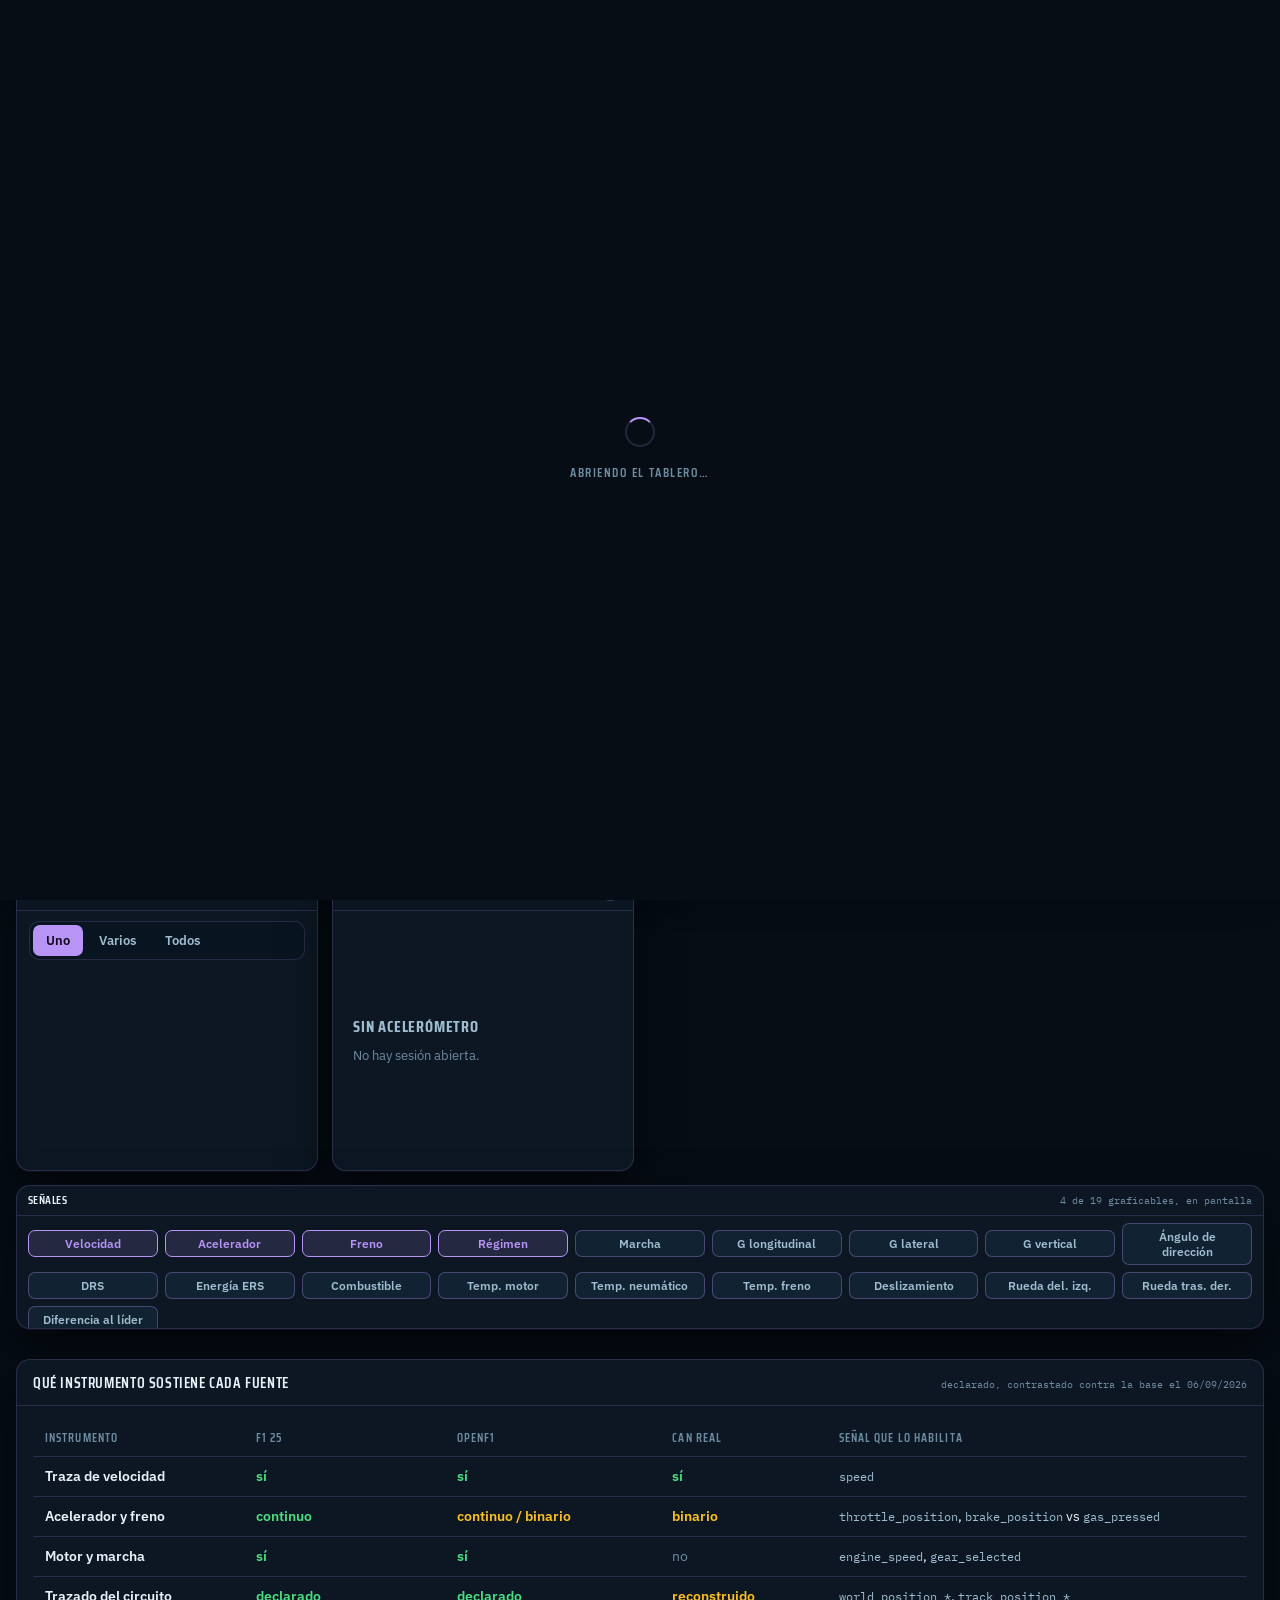
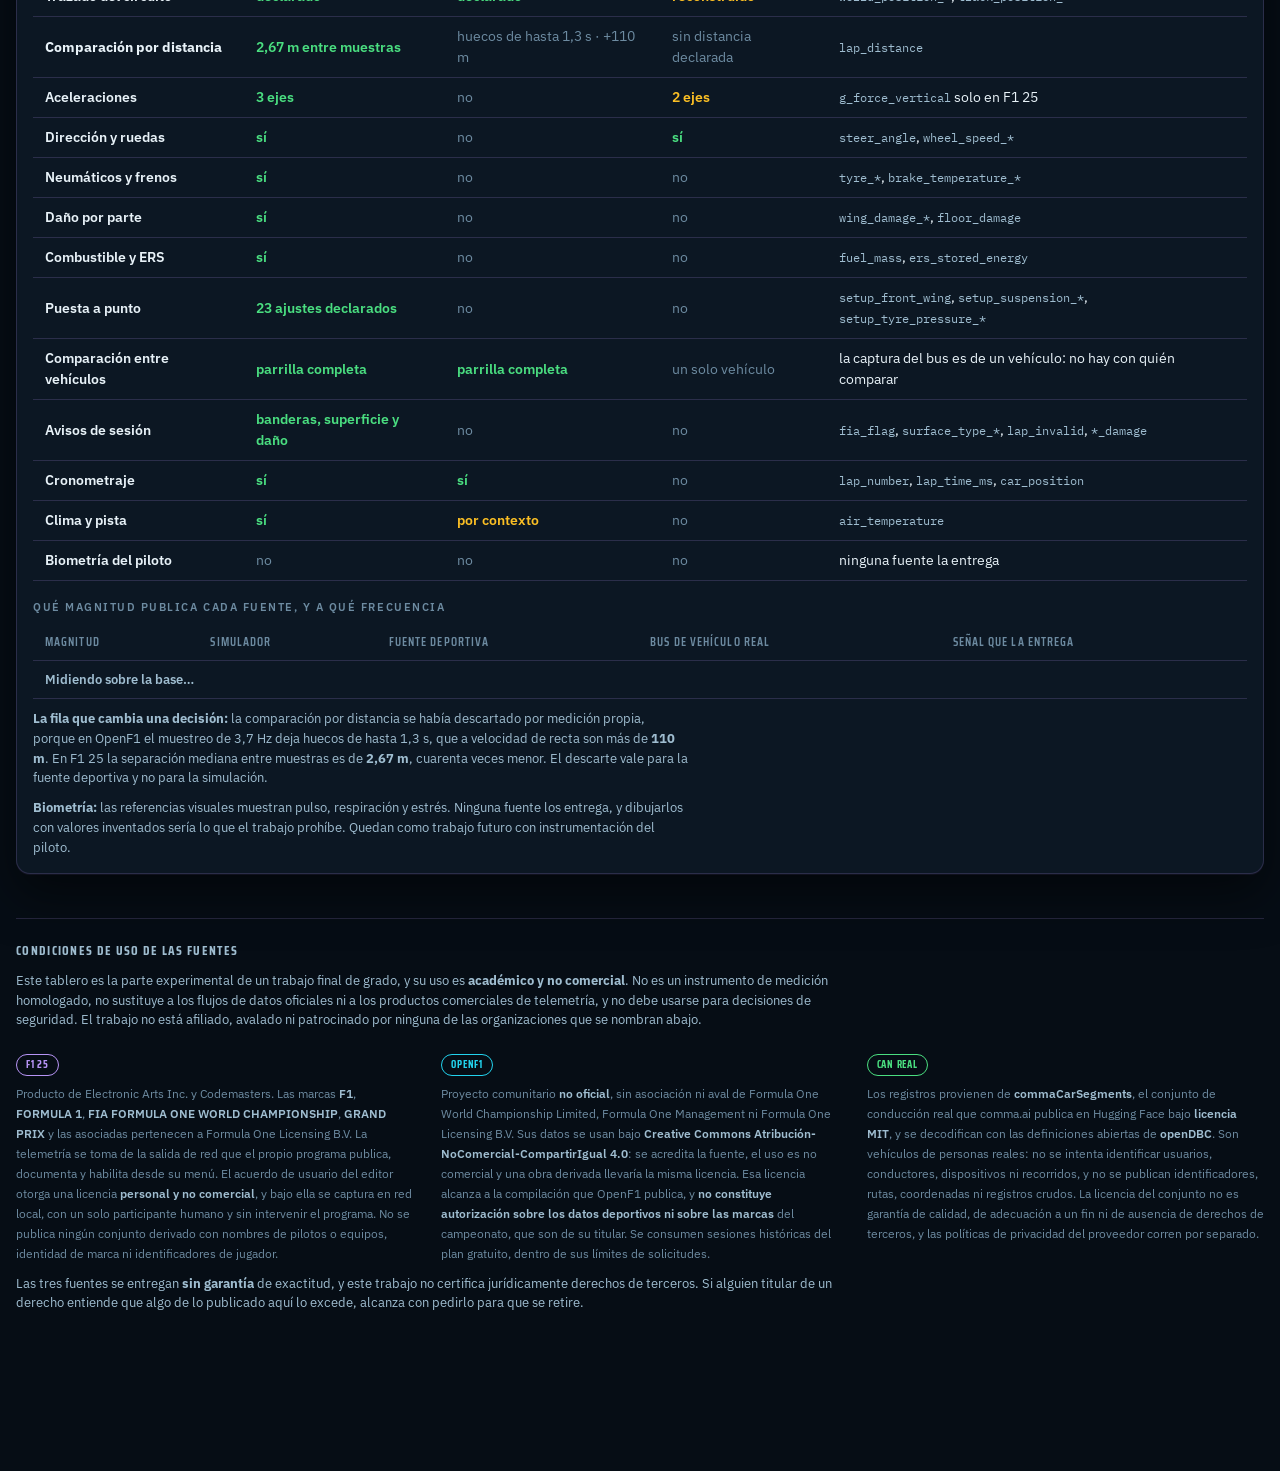
==== commit f34bbad3: "feat(can): el tablero del bus se queda con los instrumentos que el bus llena REPORTADO MIRANDO LA SE" ====
--- a/dashboard/index.html
+++ b/dashboard/index.html
@@ -68,6 +68,12 @@
   <!-- El estado de la conexion con la API. Es lo primero que hay que saber:
        si el tablero no puede hablar con el backend, todo lo demas es ruido. -->
   <p class="estado-api" id="estado-api" role="status" aria-live="polite" hidden></p>
+  <!-- CUANDO EL FLUJO SE CORTA, LOS VALORES SIGUEN AHI Y HAY QUE DECIRLO.
+       Tiene sitio propio y no comparte el renglon de estado porque ese lo
+       reescribe `pintarCiclo` en cada pintada, y este aviso tiene que
+       sobrevivir a eso. `role="status"` con `aria-live` para que tambien lo
+       anuncie un lector de pantalla: un valor congelado no se oye. -->
+  <p class="aviso-flujo" id="aviso-flujo" role="status" aria-live="polite" hidden></p>
 
   <div class="barra">
     <div class="marca">
@@ -103,6 +109,11 @@
          etapa se esta mirando y sirve para cambiarla sin recargar. -->
     <button class="boton secundario" id="btn-corrida" type="button" hidden></button>
     <button class="boton secundario" id="btn-comparar" type="button">Comparar pilotos</button>
+    <!-- SUBIR NO DEPENDE DE LA FUENTE ELEGIDA. El servidor reconoce el archivo
+         por su contenido, de modo que atar la subida al selector obligaria a
+         elegir bien antes de saber que es. Ademas es el unico camino para una
+         captura del simulador, cuyo boton dice «empezar a escuchar». -->
+    <button class="boton secundario" id="btn-subir" type="button">Subir archivo</button>
     <button class="boton peligro" id="btn-limpiar" type="button">Limpiar sesión</button>
     <!-- ORDENAR EL TABLERO. Entra en un modo aparte en vez de dejar arrastrar
          siempre: un panel que se mueve cuando uno queria hacer clic en el es
@@ -655,9 +666,25 @@
         <span class="fuente-canal" id="canal-puesta"></span>
       </header>
       <div class="cuerpo-instrumento">
-        <dl class="lista-canales" id="lista-puesta"></dl>
         <p class="nota" id="nota-puesta"></p>
+        <!-- CON QUE SE CORRIO ANTES EN ESTE MISMO CIRCUITO.
+             No recomienda: compara. Y la lectura que encabeza el bloque es la
+             negativa, que es la que los datos sostienen: si el reglaje no
+             cambio, la diferencia de tiempo no es del reglaje. -->
+        <div class="reglajes-circuito" id="reglajes-circuito"></div>
+        <!-- LOS VEINTITRES VALORES NO SE DIBUJAN.
+             Ocupaban el panel entero y no contestaban nada: un «alerón delantero
+             3» no dice nada sin contra qué compararlo, y de los catorce
+             circuitos con reglaje capturado uno solo tiene referencia externa.
+             Lo que contesta una pregunta es la comparación de arriba.
+
+             La medición no se pierde: sigue viajando entera en
+             `/sesiones/{id}/puesta-a-punto`. Lo que se dejó de hacer es
+             volcarla en la pantalla. Y lo único que esa lista sí decía ---el
+             valor de la referencia externa al lado del aplicado--- baja a esta
+             línea, porque era información y no relleno. -->
         <p class="nota" id="referencia-puesta"></p>
+        <p class="nota" id="contra-referencia"></p>
       </div>
       <div class="capa-ausente">
         <strong>Sin puesta a punto</strong>
@@ -726,6 +753,7 @@
               <tr data-panel="puesta"><td>Puesta a punto</td><td class="si">23 ajustes declarados</td><td class="no">no</td><td class="no">no</td><td><code>setup_front_wing</code>, <code>setup_suspension_*</code>, <code>setup_tyre_pressure_*</code></td></tr>
               <tr data-panel="vehiculos"><td>Comparación entre vehículos</td><td class="si">parrilla completa</td><td class="si">parrilla completa</td><td class="no">un solo vehículo</td><td>la captura del bus es de un vehículo: no hay con quién comparar</td></tr>
               <tr data-panel="avisos"><td>Avisos de sesión</td><td class="si">banderas, superficie y daño</td><td class="no">no</td><td class="no">no</td><td><code>fia_flag</code>, <code>surface_type_*</code>, <code>lap_invalid</code>, <code>*_damage</code></td></tr>
+              <tr data-panel="cronometraje"><td>Cronometraje</td><td class="si">sí</td><td class="si">sí</td><td class="no">no</td><td><code>lap_number</code>, <code>lap_time_ms</code>, <code>car_position</code></td></tr>
               <tr data-panel="clima"><td>Clima y pista</td><td class="si">sí</td><td class="parcial">por contexto</td><td class="no">no</td><td><code>air_temperature</code></td></tr>
               <tr><td>Biometría del piloto</td><td class="no">no</td><td class="no">no</td><td class="no">no</td><td>ninguna fuente la entrega</td></tr>
             </tbody>
@@ -911,6 +939,42 @@
   </div>
 </div>
 
+<!-- ================= SUBIR UN ARCHIVO =================
+     Los botones de importar no subian nada: pedian un identificador y el
+     servidor procesaba lo que ya estaba en su disco. De modo que incorporar una
+     sesion exigia copiarla a mano a la maquina. Esta es la mitad que faltaba, y
+     la del navegador.
+
+     QUE SE ACEPTA LO DICE EL SERVIDOR, no esta lista. Se pide a
+     `/importar/formatos` y se arma con eso el filtro del dialogo: el motivo de
+     un rechazo tiene que llegar **antes** y no despues de subir 273 MB, que es
+     lo que mide el paquete de OpenF1 mas grande que hay. -->
+<div class="velo-comparacion" id="velo-subida" role="dialog" aria-modal="true"
+     aria-label="Subir un archivo" data-abierto="no">
+  <div class="cab-comparacion">
+    <h3>Subir un archivo<small id="sub-subida"></small></h3>
+    <button class="boton secundario" id="btn-cerrar-subida" type="button">Cerrar</button>
+  </div>
+  <div class="panel-comparacion">
+    <div class="formatos-subida" id="formatos-subida"></div>
+    <div class="elegir-archivo">
+      <label class="boton" for="archivo-subida">Elegir archivo…</label>
+      <input type="file" id="archivo-subida" multiple hidden>
+      <span class="nota" id="elegido-subida">Ningún archivo elegido todavía.</span>
+    </div>
+    <!-- LA BARRA HACE FALTA DE VERDAD. Una que no avanza y una que no existe se
+         ven igual, y el paquete mas grande son cientos de megabytes. La
+         progresion la da `xhr.upload.onprogress`; `fetch` no la tiene, y esa es
+         la unica razon por la que esto no usa `fetch`. -->
+    <div class="progreso-subida" id="progreso-subida" hidden>
+      <div class="barra-subida"><i id="barra-subida"></i></div>
+      <p class="nota" id="detalle-subida"></p>
+    </div>
+    <div class="pasos-subida" id="pasos-subida"></div>
+    <p class="nota" id="nota-subida"></p>
+  </div>
+</div>
+
 <div class="velo-comparacion" id="velo-sesiones" role="dialog" aria-modal="true"
      aria-label="Sesiones guardadas">
   <div class="cab-comparacion">
